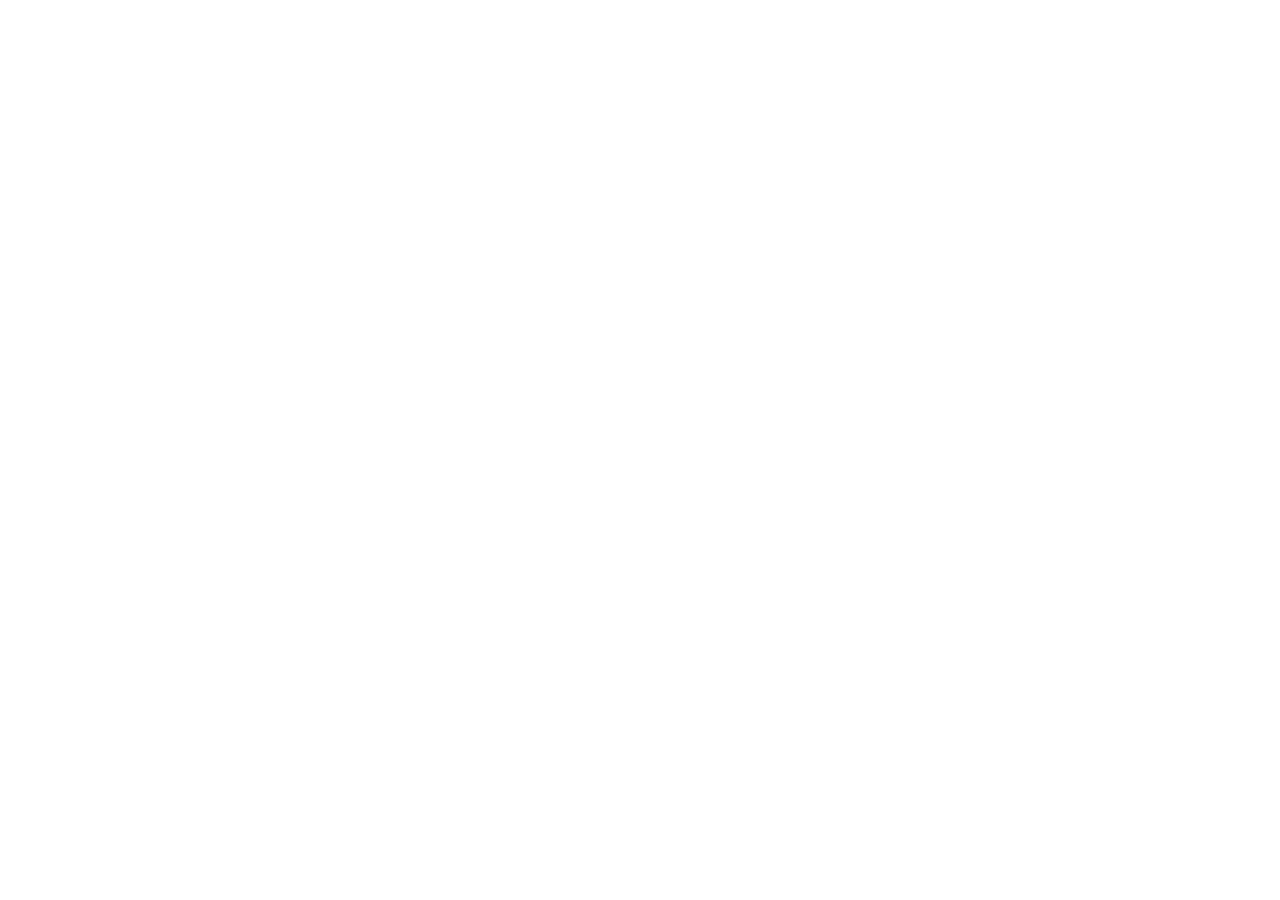
==== about.html @ 86fe2ed3 "Initial Commit" ====
<!doctype html>
<html lang="en">
  <head>
    <meta charset="UTF-8" />
    <meta name="viewport" content="width=device-width, initial-scale=1.0" />
    <title>Document</title>
    <link rel="stylesheet" href="/assets/css/main.css" />
  </head>
  <body>
    <!-- scripts -->
    <script src="./assets/javascript/language-toggle.js"></script>

    <script src="./assets/javascript/main.js"></script>
  </body>
</html>
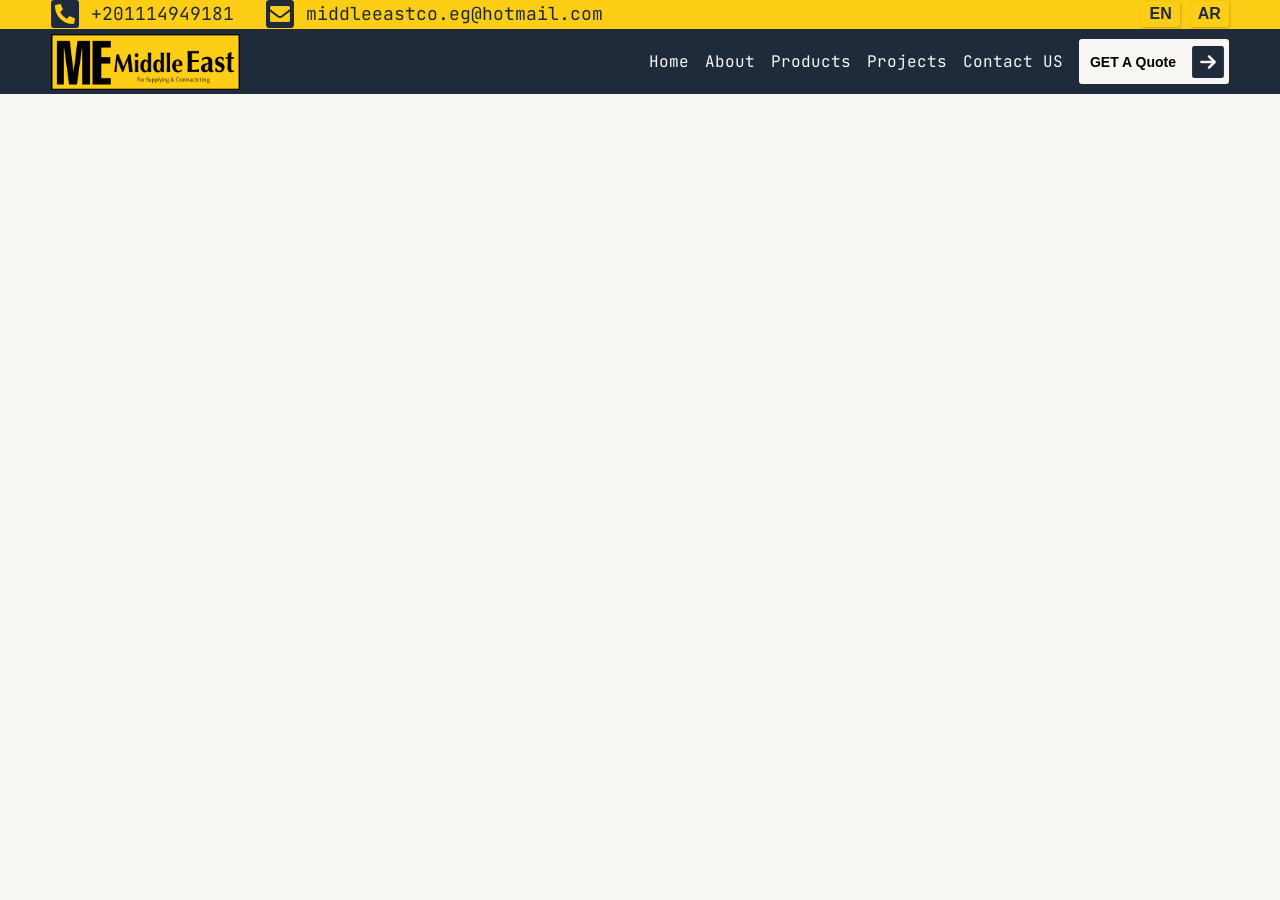
==== commit 8aad7c3a: "Header." ====
--- a/about.html
+++ b/about.html
@@ -7,6 +7,8 @@
     <link rel="stylesheet" href="/assets/css/main.css" />
   </head>
   <body>
+    <div id="header"></div>
+    <main></main>
     <!-- scripts -->
     <script src="./assets/javascript/language-toggle.js"></script>
 
--- a/assets/css/main.css
+++ b/assets/css/main.css
@@ -0,0 +1,346 @@
+/* --- JetBrainsMono- Font Family --- */
+/* Regular */
+@font-face {
+  font-family: 'JetBrains Mono';
+  src: url('./../fonts/JetBrains_Mono/JetBrainsMono-Regular.ttf') format('truetype');
+  font-weight: 400;
+  font-style: normal;
+}
+
+/* Medium */
+@font-face {
+  font-family: 'JetBrains Mono';
+  src: url('./../fonts/JetBrains_Mono/JetBrainsMono-Medium.ttf') format('truetype');
+  font-weight: 500;
+  font-style: normal;
+}
+
+/* SemiBold */
+@font-face {
+  font-family: 'JetBrains Mono';
+  src: url('./../fonts/JetBrains_Mono/JetBrainsMono-SemiBold.ttf') format('truetype');
+  font-weight: 600;
+  font-style: normal;
+}
+
+/* --- Cairo Font Family --- */
+/* Regular */
+@font-face {
+    font-family: 'Cairo';
+    src: url('./../fonts/Cairo/Cairo-Regular.ttf') format('truetype');
+    font-weight: 400;
+    font-style: normal;
+    font-display: swap;
+}
+
+/* Medium */
+@font-face {
+    font-family: 'Cairo';
+    src: url('./../Fonts/Cairo/Cairo-Medium.ttf') format('truetype');
+    font-weight: 500;
+    font-style: normal;
+    font-display: swap;
+}
+
+/* Bold */
+@font-face {
+    font-family: 'Cairo';
+    src: url('./../Fonts/Cairo/Cairo-Bold.ttf') format('truetype');
+    font-weight: 600 700;
+    font-style: normal;
+    font-display: swap;
+}
+
+/* Color Palette - Typography */
+:root {
+    /*  Color Palette */
+    --Brightyellow: #FDCE15;
+    --Bronze-gold: #A38740;
+    --Dark-blue: #1F2A3A;
+    --Warm-cream: #F8F6F2;
+    --Dark-gray: #333;
+
+    /*  Typography */
+    --En-font: 'JetBrains Mono', sans-serif;
+    --Ar-font: 'Cairo', sans-serif;
+    --textsize-large: clamp(2.5rem, 5vw, 2rem);
+    --textsize-medium: clamp(1.5rem, 4vw, 2rem);
+    --textsize-regular: 1.125rem;
+    --textsize-small: 1rem;
+    --textsize-tiny: 0.875rem;
+    --border-radius: 3px;    
+    --main-font: var(--En-font);
+}
+
+/* Heading Text */
+h1{font-size: clamp(2.5rem, 8vw, 4.5rem);}
+h2{font-size: clamp(2rem, 6vw, 3.5rem);}
+h3{font-size: clamp(1.5rem, 4vw, 2.25rem);}
+h4{font-size: clamp(1.25rem, 3vw, 1.75rem);}
+h5{font-size: clamp(1rem, 2.5vw, 1.25rem);}
+h6{font-size: clamp(0.875rem, 2vw, 1rem);}
+
+h1, h2, h3, h4, h5, h6 {
+    font-weight: 600;
+    line-height: 1.2;
+}
+h4, h5, h6 {
+    line-height: 1.6;
+}
+
+html[lang="ar"] {
+    --main-font: var(--Ar-font);
+}
+
+/* General setting */
+* { 
+    margin: 0;
+    padding: 0;
+    box-sizing: border-box;
+}
+
+body {
+    background-color: var(--Warm-cream);
+    font-family: var(--main-font);
+    line-height: 1.6; 
+}
+
+section {
+    padding-top: 5rem;
+    padding-bottom: 5rem;
+    padding: 0 8%;
+}
+
+a {
+    text-decoration: none;
+    color: inherit;
+}
+
+ul {
+    list-style: none;
+}
+
+img {
+    background-color: transparent;
+}
+
+.flip-rtl {
+    transform: scaleX(-1);
+}
+
+/* Componants */
+/* Arrow Tag */
+.arrow-tag {
+    background-color: var(--Brightyellow);
+    border-radius: var(--border-radius);
+}
+.arrow-left {
+    transform: scaleX(-1);
+}
+
+/* social Componant */
+.social-componant {
+    display: flex;
+    align-items: center;
+}
+
+.social-componant-v1 {
+    gap: 0.75rem;
+}
+
+.social-componant-v2 {
+    gap: 2rem;
+}
+
+.social-link {
+    color: var(--Dark-blue);
+    font-size: var(--textsize-regular);
+}
+
+
+/* Lang Button */
+.lang-button {
+    background-color: var(--Brightyellow);
+    color: var(--Dark-blue);
+    border: none;
+    padding: 0.25rem 0.5rem;
+    box-shadow: 1px 1px 3px rgba(0, 0, 0, 0.2);
+    font-size: var(--textsize-small);
+    font-weight: 600;
+    cursor: pointer;
+    border-radius: var(--border-radius);
+}
+
+.lang-button-active {
+    background-color: var(--Dark-blue);
+    color: var(--Warm-cream);
+}
+
+.lang-button:hover {
+    background: rgba(0, 0, 0, 0.1);
+    color : var(--Dark-gray);
+}
+
+/* Buttons */
+.button {
+    display: flex;
+    justify-content: space-between;
+    align-items: center;
+    gap: 1rem;
+    text-align: center;
+    font-size: clamp(var(--textsize-tiny), 1vw, var(--textsize-small));
+    cursor: pointer;
+    transition: all 0.5s;
+    border: none;
+    padding: 0.4rem 0.3rem 0.4rem 0.7rem;
+    border-radius: var(--border-radius);
+}
+
+.button:hover {
+    transform: perspective(1000px) translateZ(50px);
+}
+
+html[lang="ar"] .button {
+    padding: 0.4rem 0.7rem 0.4rem 0.3rem;
+}
+
+.button-primary-yellow {
+    font-weight: 600;
+    background-color: var(--Brightyellow);
+}
+
+.button-primary-light {
+    font-weight: 600;
+    background-color: var(--Warm-cream);
+}
+
+/* Button Secondary */
+.button-Secondary {
+    background-color: var(--Dark-blue);
+    color: var(--Warm-cream);
+    padding: 0.6rem 0.6rem;
+    gap: 3rem;
+}
+.btn-s-text {
+    display: flex;
+    flex-direction: column;
+    align-items: start;
+    gap: 0.4rem;
+    btn-text {
+        font-size: var(--textsize-tiny);
+        color: var(--Brightyellow);
+    }
+}
+
+/* header */
+/* Topbar */
+.topbar {
+    padding: 0 clamp(3%, 4vw, 8%);
+    background: var(--Brightyellow);
+    width: 100%;
+    display: flex;
+    justify-content: space-between;
+    align-items: center;
+    gap: 1rem;
+}
+
+.topbar-rightside {
+    display: flex;
+    align-items: center;
+    gap: 2rem;
+}
+
+/* Navigation */
+.navbar, .nav-list {
+    background-color: var(--Dark-blue);
+    display: flex;
+    text-align: center;
+    align-items: center;
+    gap: clamp(1rem, 1vw, 2rem);
+}
+
+.navbar {
+    justify-content: space-between;
+    align-items: center;
+    align-content: center;
+    padding: 0.3rem clamp(3%, 4vw, 8%);
+    gap: 1rem;
+    top: 0;
+}
+
+.img-logo{
+    height: 3.5rem; 
+}
+.html[lang="ar"] .logo {
+    background-image: url('./assets/images/logo/logo-ar.png');
+}
+
+.nav-item {
+    color: var(--Warm-cream);
+    font-size: var(--textsize-small);
+    font-weight: 400;
+}
+
+.nav-item :hover {
+    color: var(--Brightyellow);
+}
+
+/* on scroll  */
+.navbar { 
+    position: sticky;
+    z-index: 999;
+}
+
+/* Hamburger Menu */
+.ham-menu {
+    display: none;
+}
+
+@media (max-width: 870px) {
+    .topbar-rightside {
+        flex-direction: column;
+        gap: 0;
+    }
+
+    .ham-menu {
+        display: block;
+        
+    }
+
+    .nav-list {
+        position: fixed;
+        display: flex;
+        flex-direction: column;
+        height: auto;
+        background-color: var(--Brightyellow);
+        padding: 1rem;
+        border-radius: 0.5rem;
+        right: -100%;
+        transition: 0.5s ease-in-out;
+        z-index: 1000;
+        top: 7.9rem;
+    }
+    html[lang="ar"] .nav-list {
+        right: auto;
+        left: -100%;
+    }
+    html[lang="ar"] .nav-list.active {
+        left: 0%;
+    }
+
+    .nav-bottom {
+        top: 4.3rem;
+    }
+
+    .nav-item a{
+        color: var(--Dark-blue);
+        font-size: var(--textsize-small);
+    }
+
+    .nav-item a:hover {
+        color: var(--Warm-cream);
+    }
+
+    .nav-list.active{ 
+        right: 0%;}
+}
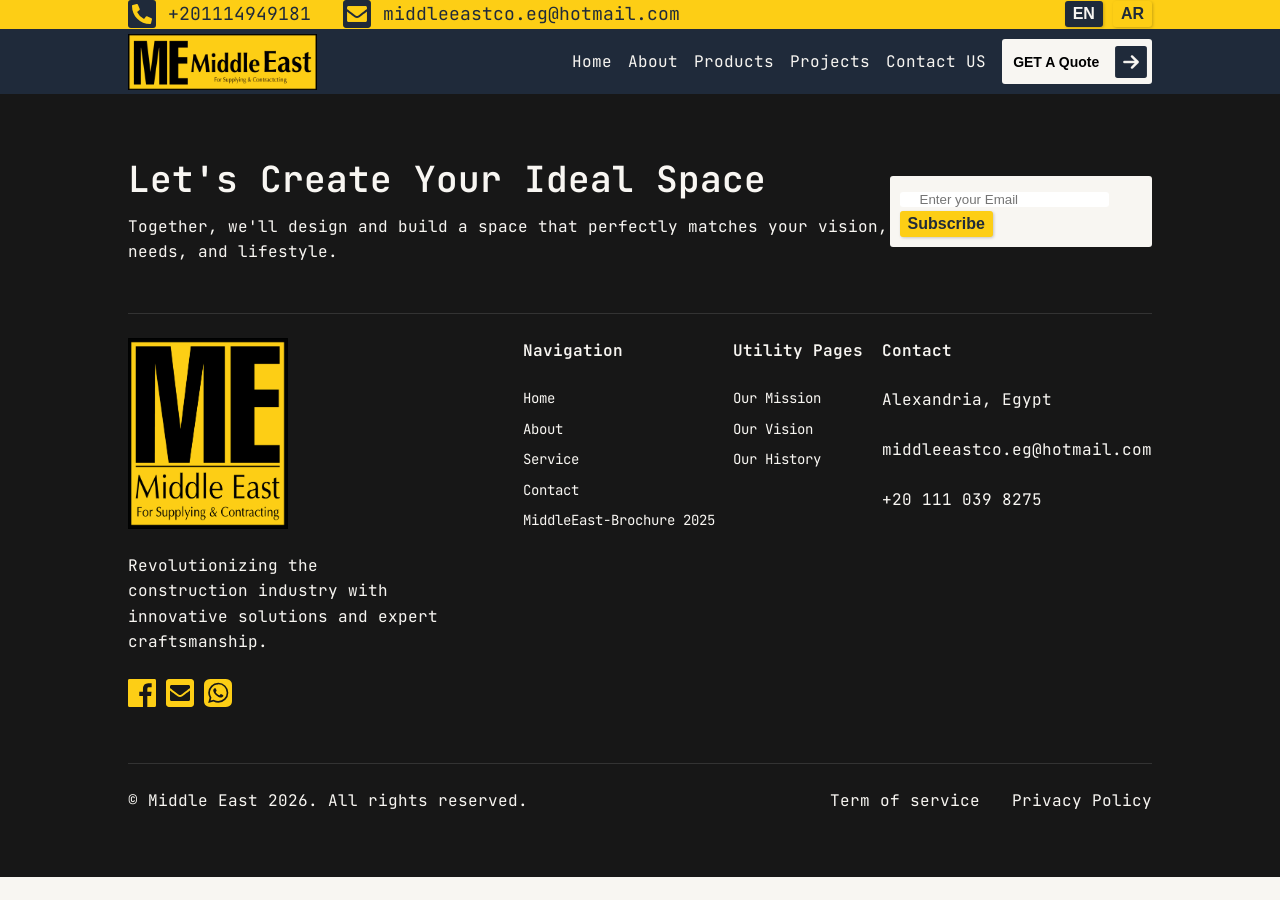
==== commit f8d9690a: "Footer." ====
--- a/about.html
+++ b/about.html
@@ -7,11 +7,13 @@
     <link rel="stylesheet" href="/assets/css/main.css" />
   </head>
   <body>
+    <!-- Header -->
     <div id="header"></div>
     <main></main>
+    <!-- Footer -->
+    <footer id="footer"></footer>
     <!-- scripts -->
+    <script src="./assets/javascript/main.js"></script>
     <script src="./assets/javascript/language-toggle.js"></script>
-
-    <script src="./assets/javascript/main.js"></script>
   </body>
 </html>
--- a/assets/css/main.css
+++ b/assets/css/main.css
@@ -70,6 +70,9 @@
     --textsize-tiny: 0.875rem;
     --border-radius: 3px;    
     --main-font: var(--En-font);
+
+    /* Dimensions */
+    --side: clamp(2rem, 10vw, 10%);
 }
 
 /* Heading Text */
@@ -108,7 +111,7 @@
 section {
     padding-top: 5rem;
     padding-bottom: 5rem;
-    padding: 0 8%;
+    padding: 0 var(--side);
 }
 
 a {
@@ -157,9 +160,8 @@
     font-size: var(--textsize-regular);
 }
 
-
-/* Lang Button */
-.lang-button {
+/* Subscribeform - lang button  */
+.button-y {
     background-color: var(--Brightyellow);
     color: var(--Dark-blue);
     border: none;
@@ -171,6 +173,22 @@
     border-radius: var(--border-radius);
 }
 
+/* Subscribe Form */
+.subscribe-form {
+    background-color: var(--Warm-cream);
+    padding: 0.6rem;
+    border-radius: var(--border-radius);
+}
+
+.subscribe-form input {
+    border: none;
+    padding: 0 20px;
+    flex-grow: 1;
+    border-radius: 3px;
+    outline: none;
+}
+
+/* Lang Button */
 .lang-button-active {
     background-color: var(--Dark-blue);
     color: var(--Warm-cream);
@@ -221,6 +239,7 @@
     padding: 0.6rem 0.6rem;
     gap: 3rem;
 }
+
 .btn-s-text {
     display: flex;
     flex-direction: column;
@@ -233,9 +252,13 @@
 }
 
 /* header */
+.topbar, .navbar{
+    padding: 0.3rem var(--side);
+}
+
 /* Topbar */
 .topbar {
-    padding: 0 clamp(3%, 4vw, 8%);
+    padding: 0 var(--side);
     background: var(--Brightyellow);
     width: 100%;
     display: flex;
@@ -263,16 +286,12 @@
     justify-content: space-between;
     align-items: center;
     align-content: center;
-    padding: 0.3rem clamp(3%, 4vw, 8%);
     gap: 1rem;
     top: 0;
 }
 
 .img-logo{
     height: 3.5rem; 
-}
-.html[lang="ar"] .logo {
-    background-image: url('./assets/images/logo/logo-ar.png');
 }
 
 .nav-item {
@@ -288,6 +307,7 @@
 /* on scroll  */
 .navbar { 
     position: sticky;
+    top: 0;
     z-index: 999;
 }
 
@@ -344,3 +364,99 @@
     .nav-list.active{ 
         right: 0%;}
 }
+
+/* Footer */
+#footer {
+    background-color: #171717;
+    color: var(--Warm-cream);
+    padding: 4rem var(--side);
+}
+
+.img-logo-ar {
+    width: 10rem;
+    height: auto;
+}
+
+.footer-divider {
+    border: none;
+    border-top: 1px solid var(--Dark-gray);
+    margin-top: 3rem;
+    margin-bottom: 1.5rem;
+}
+
+.footer-heading {
+    display: flex;
+    justify-content: space-between;
+    align-items: center;
+}
+
+.footer-head {
+    display: flex;
+    flex-direction: column;
+    gap: 0.75rem;
+}
+
+.footer-logo-container, .footer-links {
+    display: flex;
+    flex-direction: column;
+    gap: 1.5rem;
+}
+
+.footer-body {
+    display: grid;
+    grid-template-columns: 1fr 2fr;
+    justify-content: space-between;
+    gap: clamp(1rem, 9vw, 5rem);
+}
+
+.footer-links-container {
+    display: flex;
+    justify-content: space-between;
+    flex-wrap: wrap;
+    gap: 1rem;
+}
+
+.footer-links ul{
+    display: flex;
+    flex-direction: column;
+    gap: 0.5rem;
+    font-size: var(--textsize-tiny);
+}
+
+.footer-links ul li a:hover {
+    color: var(--Brightyellow);
+}
+
+.footer-bottom {
+    display: flex;
+    justify-content: space-between;
+    align-items: center;
+}
+
+.bottom-links {
+    display: flex;
+    gap: 2rem;
+}
+
+@media screen and (max-width: 800px) {
+    .footer-body {
+        grid-template-columns: 1fr;
+        gap: 3rem;
+    }
+
+    .footer-heading {
+        flex-direction: column;
+        align-items: flex-start;
+        gap: 1.5rem;
+    }
+
+    .footer-links-container {
+        flex-direction: column;
+        gap: 2rem;
+    }
+
+    .footer-bottom {
+        flex-wrap: wrap;
+    }
+    
+}
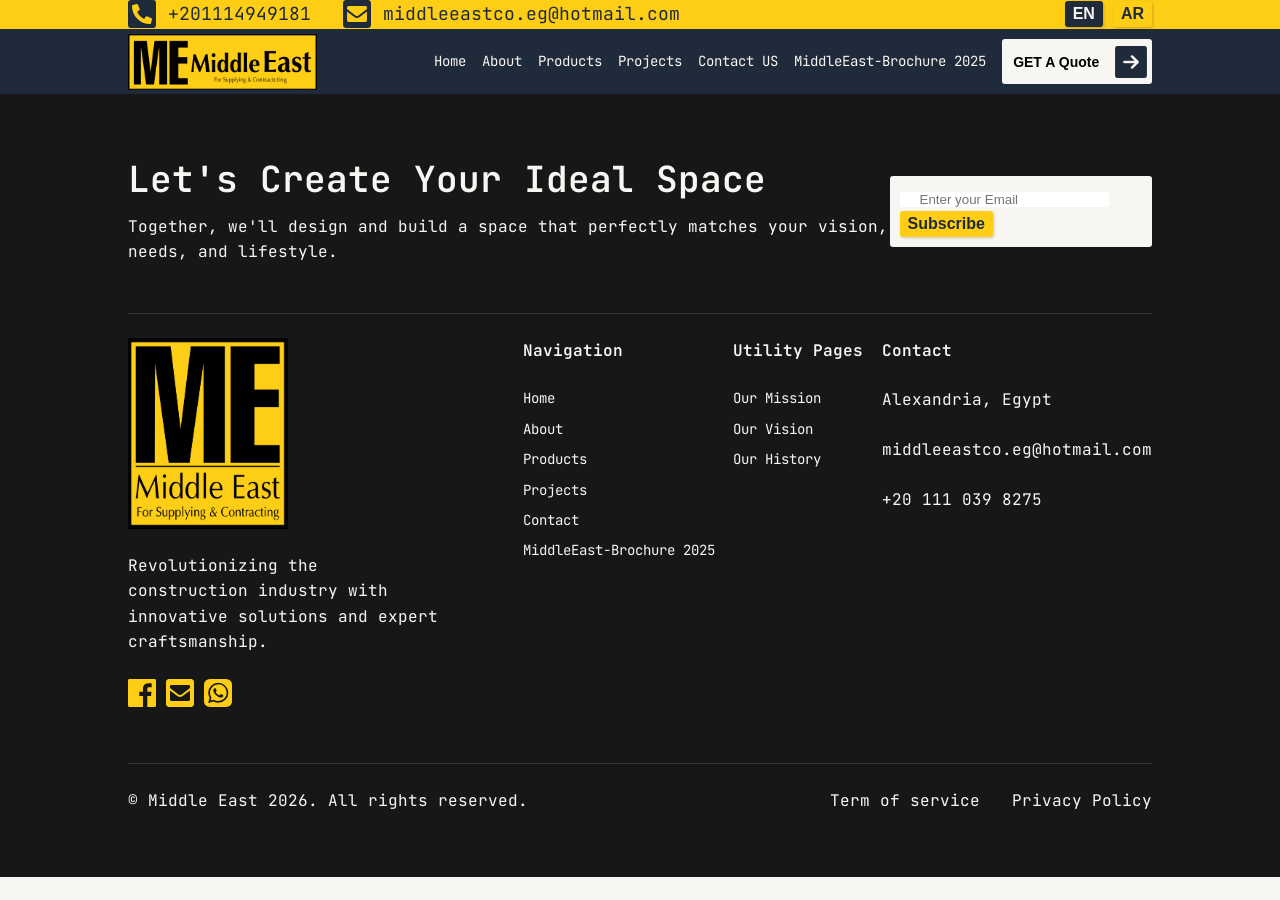
==== commit 82602f03: "Logos Section - Fix Nav" ====
--- a/about.html
+++ b/about.html
@@ -8,7 +8,8 @@
   </head>
   <body>
     <!-- Header -->
-    <div id="header"></div>
+    <div id="topbar"></div>
+    <div id="navigation"></div>
     <main></main>
     <!-- Footer -->
     <footer id="footer"></footer>
--- a/assets/css/main.css
+++ b/assets/css/main.css
@@ -64,7 +64,7 @@
     --En-font: 'JetBrains Mono', sans-serif;
     --Ar-font: 'Cairo', sans-serif;
     --textsize-large: clamp(2.5rem, 5vw, 2rem);
-    --textsize-medium: clamp(1.5rem, 4vw, 2rem);
+    --textsize-medium: clamp(1.5rem, 4vw, 1.5rem);
     --textsize-regular: 1.125rem;
     --textsize-small: 1rem;
     --textsize-tiny: 0.875rem;
@@ -77,7 +77,7 @@
 
 /* Heading Text */
 h1{font-size: clamp(2.5rem, 8vw, 4.5rem);}
-h2{font-size: clamp(2rem, 6vw, 3.5rem);}
+h2{font-size: clamp(1.5rem, 6vw, 3.5rem);}
 h3{font-size: clamp(1.5rem, 4vw, 2.25rem);}
 h4{font-size: clamp(1.25rem, 3vw, 1.75rem);}
 h5{font-size: clamp(1rem, 2.5vw, 1.25rem);}
@@ -109,9 +109,10 @@
 }
 
 section {
-    padding-top: 5rem;
-    padding-bottom: 5rem;
-    padding: 0 var(--side);
+    padding-bottom: 3rem;
+    /* padding-top: 2rem; */
+    padding-left: var(--side);
+    padding-right: var(--side);
 }
 
 a {
@@ -212,6 +213,7 @@
     border: none;
     padding: 0.4rem 0.3rem 0.4rem 0.7rem;
     border-radius: var(--border-radius);
+    width: fit-content;
 }
 
 .button:hover {
@@ -296,7 +298,7 @@
 
 .nav-item {
     color: var(--Warm-cream);
-    font-size: var(--textsize-small);
+    font-size: var(--textsize-tiny);
     font-weight: 400;
 }
 
@@ -305,7 +307,7 @@
 }
 
 /* on scroll  */
-.navbar { 
+#navigation { 
     position: sticky;
     top: 0;
     z-index: 999;
@@ -323,8 +325,7 @@
     }
 
     .ham-menu {
-        display: block;
-        
+        display: block;  
     }
 
     .nav-list {
@@ -457,6 +458,231 @@
 
     .footer-bottom {
         flex-wrap: wrap;
-    }
-    
-}+    }    
+}
+
+/* Hero section v1 - v2 */
+.hero-v1-v2 {
+    display: flex;
+    flex-direction: column;
+    justify-content: center;
+    align-items: center;
+    align-content: center;
+    gap: 2rem;
+    height: 100%;
+    position: relative; 
+    min-height: 75vh;
+    margin-bottom: 3.5rem;
+}
+
+.hero-v1 {
+    align-items: flex-start;
+}
+
+.hero-v2 {
+    align-items: center;
+}
+
+.hero-v1-v2::before {
+    content: '';
+    position: absolute;
+    top: 0;
+    left: 0;
+    width: 100%;
+    height: 100%;
+    background-size: cover;
+    background-position: center;
+    z-index: -1000;
+}
+
+.hero-v1::before {
+    mask-image: linear-gradient(to right, transparent, var(--Dark-blue));
+    background-image: url('./../images/hero/hero-bg.jpg');
+}
+
+.hero-v2::before {
+    filter: brightness(150%) blur(0.3rem) contrast(50%);
+    background-image: url('./../images/hero/insulation-options-for-steel-buildings.jpg');
+}
+
+html[lang="ar"] .hero-v1::before {
+    mask-image: linear-gradient(to right, transparent, var(--Dark-blue));
+    transform: scaleX(-1);
+}
+
+.hero-highlight, .hero-description-v2 {
+    color: var(--Brightyellow);
+    text-shadow: 2px 2px 4px var(--Dark-blue);
+}
+.hero-highlight-v2, .hero-title-v1 {
+    color: var(--Dark-blue);
+    text-align: center 
+}
+
+.hero-description-v1 {
+    color: var(--Dark-blue);
+    font-size: var(--textsize-small);
+    font-weight: 700;
+    max-width: 55%;
+}
+
+.Buttons-container-v1 {
+    display: flex;
+    gap: 1rem;
+    margin-top: 2rem;
+}
+
+/* Cards (product - project) */
+.card, .product-details, .product-section, .projects-section{
+    display: flex;
+    flex-direction: column;
+}
+
+.product-section, .projects-section {
+    padding: 3% clamp(10%, 2vw, 18%);
+    gap: 3rem;
+}
+.card {
+    background-color: #e9e8e8;
+    border-radius: 2rem;
+    padding: 1.5rem;
+    gap: 1rem;
+}
+
+.card-container{
+    display: grid;
+    grid-template-columns: repeat(3, 1fr);
+    gap: 4rem;
+}
+
+.product-details {
+    justify-items: start;
+}
+.card-img {
+    aspect-ratio: 4/3;
+    border-radius: 2rem;
+    width: 100%;
+    height: auto;
+    object-fit: cover;
+}
+
+.product{
+    padding-top: 0.1rem;
+    padding-bottom: 0.3rem;
+    border-bottom: 1px dashed gray;
+    font-size: var(--textsize-tiny);
+}
+
+@media screen and (max-width: 800px) {
+    .card-container {
+    grid-template-columns: repeat(2, 1fr);
+    }
+}
+
+@media screen and (max-width: 430px) {
+    .card-container {
+    grid-template-columns: 1fr;
+    }
+}
+
+/* Projects Section */
+.featured-project {
+    background-color: #e9e8e8;
+    border-radius: 2rem;
+    padding: 1.5rem;
+    display: grid;
+    grid-template-columns: repeat(2, 1fr);
+    gap: 2.5rem;
+}
+
+.project-details {
+    display: flex;
+    flex-direction: column;
+    justify-content: center;
+    align-items: start;
+    gap: 3rem;
+}
+
+.featured-img {
+    aspect-ratio: 4/3;
+    border-radius: 2rem;
+    width: 100%;
+    height: auto;
+    object-fit: cover;
+}
+
+/* Logos section */
+.logo-component {
+  display: flex;
+  flex-direction: column;
+  align-items: center;
+  gap: 1.5rem;
+  width: 100%;
+  overflow: hidden;
+}
+
+.logo-component-header {
+  font-size: 1.25rem;
+  font-weight: 600;
+  margin: 0;
+}
+
+.logo-scroll-wrapper {
+  width: 100%;
+  overflow: hidden;
+}
+
+.logo-track {
+  display: flex;
+  gap: clamp(2rem, 7vw, 5rem);
+  animation: scroll 50s infinite linear;
+  width: max-content;
+}
+
+@keyframes scroll {
+  from { transform: translateX(0); }
+  to { transform: translateX(-50%); }
+}
+
+.product-logo {
+  height: clamp(0.5rem, 4vw, 3.5rem);
+  width: auto;
+  opacity: 0.6;
+  filter: grayscale(30%);
+  transition: all 0.3s ease;
+  flex-shrink: 0;
+}
+
+.product-logo:hover {
+  opacity: 1;
+  filter: grayscale(0%);
+}
+
+@media (max-width: 500px) {
+  .logo-scroll-wrapper {
+    width: 100%;
+    mask-image: none;
+    overflow: visible;
+  }
+  .logo-track {
+    display: grid;
+    grid-template-columns: repeat(2, 1fr);
+    gap: 1rem;
+    animation: none;
+    width: 100%;
+  }
+  .product-logo {
+    justify-self: center;
+  }
+
+  .D-product-logo {
+    display: none;
+  }
+}
+
+@media (prefers-reduced-motion: reduce) {
+    .logos-icons {
+        animation: none;
+        overflow-x: auto;
+    }
+}
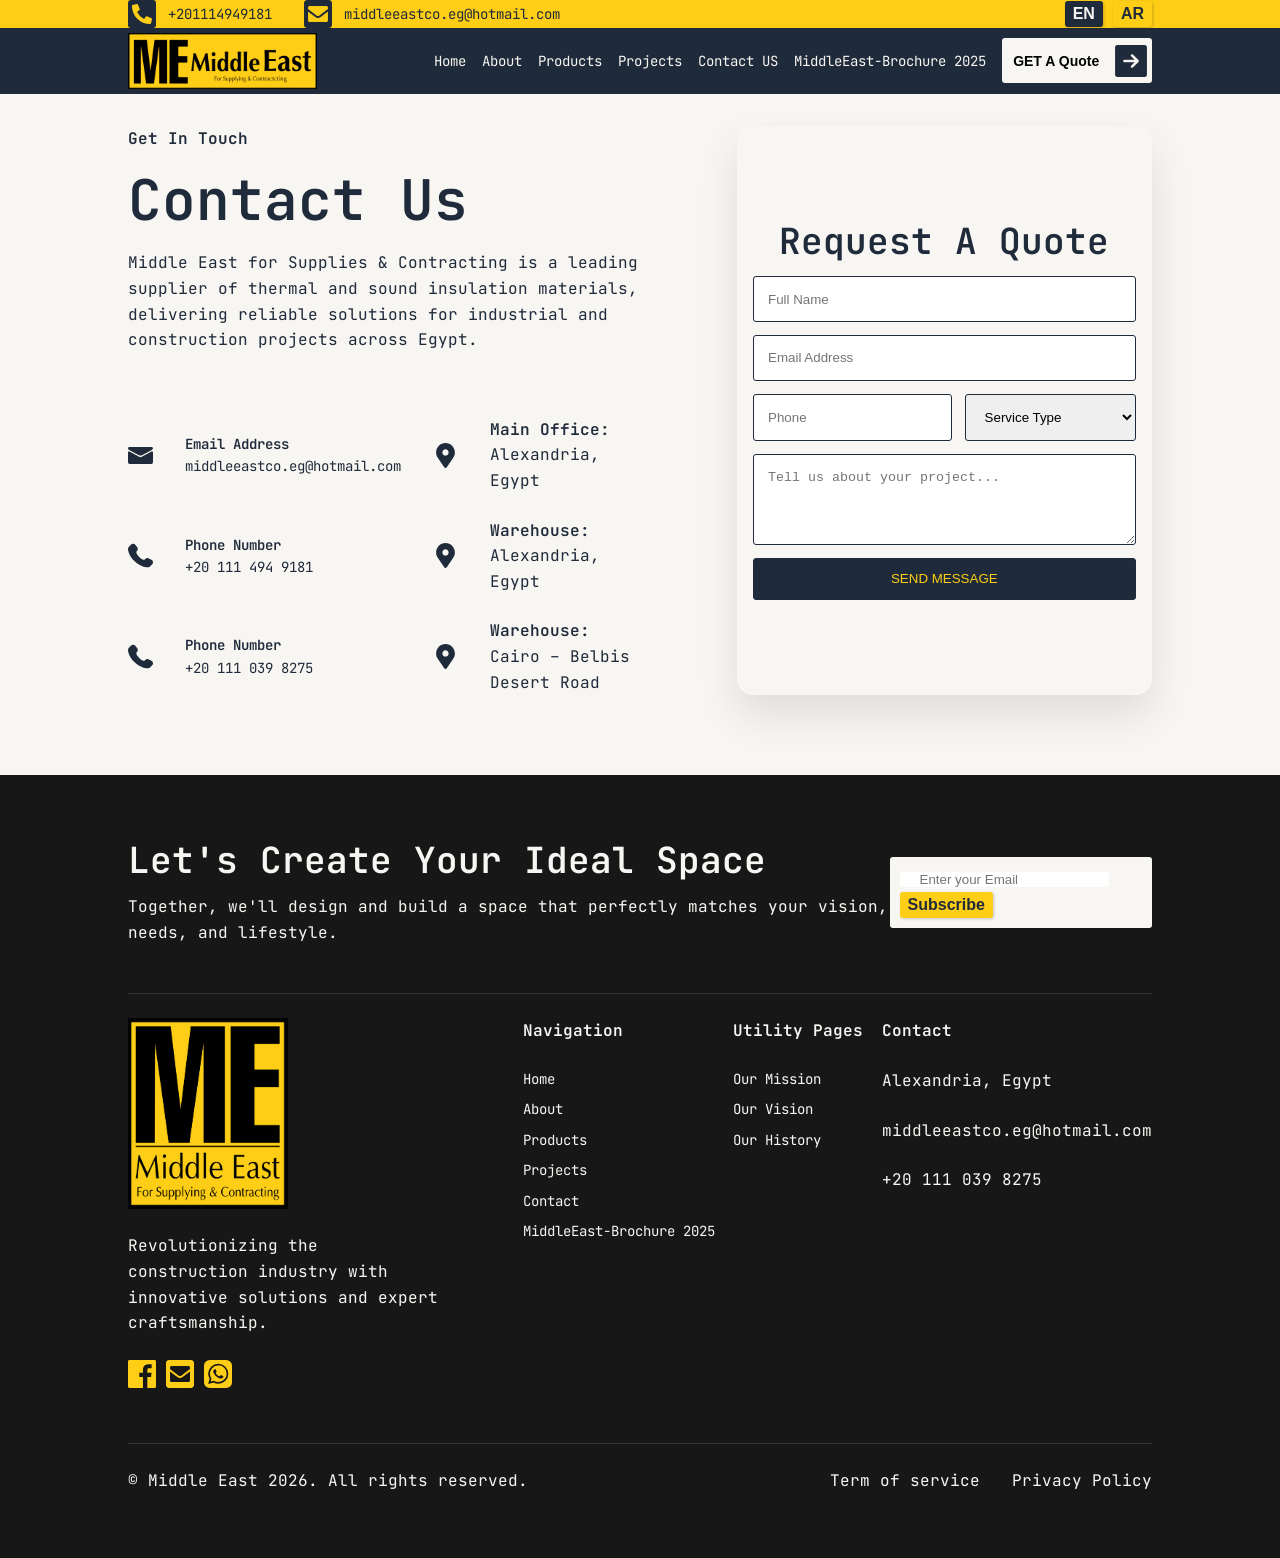
==== commit cd370845: "Contact Us Section." ====
--- a/about.html
+++ b/about.html
@@ -10,7 +10,10 @@
     <!-- Header -->
     <div id="topbar"></div>
     <div id="navigation"></div>
-    <main></main>
+    <main>
+      <!-- Contact Us section -->
+      <section class="contact_us_section"></section>
+    </main>
     <!-- Footer -->
     <footer id="footer"></footer>
     <!-- scripts -->
--- a/assets/css/main.css
+++ b/assets/css/main.css
@@ -109,8 +109,8 @@
 }
 
 section {
-    padding-bottom: 3rem;
-    /* padding-top: 2rem; */
+    padding-bottom: 2rem;
+    padding-top: 2rem;
     padding-left: var(--side);
     padding-right: var(--side);
 }
@@ -158,7 +158,7 @@
 
 .social-link {
     color: var(--Dark-blue);
-    font-size: var(--textsize-regular);
+    font-size: var(--textsize-tiny);
 }
 
 /* Subscribeform - lang button  */
@@ -472,7 +472,7 @@
     height: 100%;
     position: relative; 
     min-height: 75vh;
-    margin-bottom: 3.5rem;
+    margin-bottom: 2rem;
 }
 
 .hero-v1 {
@@ -579,7 +579,7 @@
     }
 }
 
-@media screen and (max-width: 430px) {
+@media screen and (max-width: 500px) {
     .card-container {
     grid-template-columns: 1fr;
     }
@@ -609,6 +609,11 @@
     width: 100%;
     height: auto;
     object-fit: cover;
+}
+@media screen and (max-width: 500px) {
+    .featured-project {
+    grid-template-columns: 1fr;
+    }
 }
 
 /* Logos section */
@@ -686,3 +691,83 @@
         overflow-x: auto;
     }
 }
+
+/* Contact Us Section */
+.contact_us_section {
+    color: var(--Dark-blue);
+    display: grid;
+    grid-template-columns: 1.5fr 1fr;
+    gap: 5rem;
+    padding-bottom: 5rem;
+}
+.contact-section-left {
+    display: flex;
+    flex-direction: column;
+    gap: 1rem;
+}
+
+.contact-section-title {
+    font-weight: 700;
+    font-size: var(--textsize-small);
+}
+
+.social-media-v2-container {
+    padding-top: 3rem;
+    display: grid;
+    grid-template-columns: repeat(2, 1fr);
+    column-gap: clamp(2rem, 1vw, 6rem);
+    row-gap: clamp(1.5rem, 1vw, 2rem);
+}
+
+.contact-section-right {
+    display: flex;
+    flex-direction: column;
+    gap: 9rem;
+}
+
+.contact-form-card {
+    display: flex;
+    flex-direction: column;
+    gap: clamp(0.5rem, 1vw, 1.5rem);
+    align-items: center;
+    justify-content: center;
+    padding: clamp(1rem, 1vw, 2.5rem);
+    border-radius: 1rem;
+    box-shadow: 0 20px 40px rgba(0,0,0,0.1);
+}
+
+.contact-form {
+    display: flex;
+    flex-direction: column;
+    gap: clamp(0.5rem, 1vw, 1.5rem);
+}
+
+.contact-form input, .contact-form select, .contact-form textarea, .submit-btn {
+    padding: 0.9rem;
+    border: 1px solid var(--Dark-blue);
+    border-radius: var(--border-radius);
+}
+
+.form-row {
+    display: grid;
+    grid-template-columns: 1fr 1fr;
+    gap: clamp(0.5rem, 1vw, 1rem);
+}
+
+.submit-btn {
+    background: var(--Dark-blue);
+    color: var(--Brightyellow);
+    padding: clamp(0.8rem, 1vw, 2rem);
+    cursor: pointer;
+}
+
+@media (max-width: 800px) {
+    .contact_us_section {
+        grid-template-columns: 1fr;
+    }
+}
+@media (max-width: 500px) {
+    .social-media-v2-container {
+        grid-template-columns: 1fr;
+    }
+}
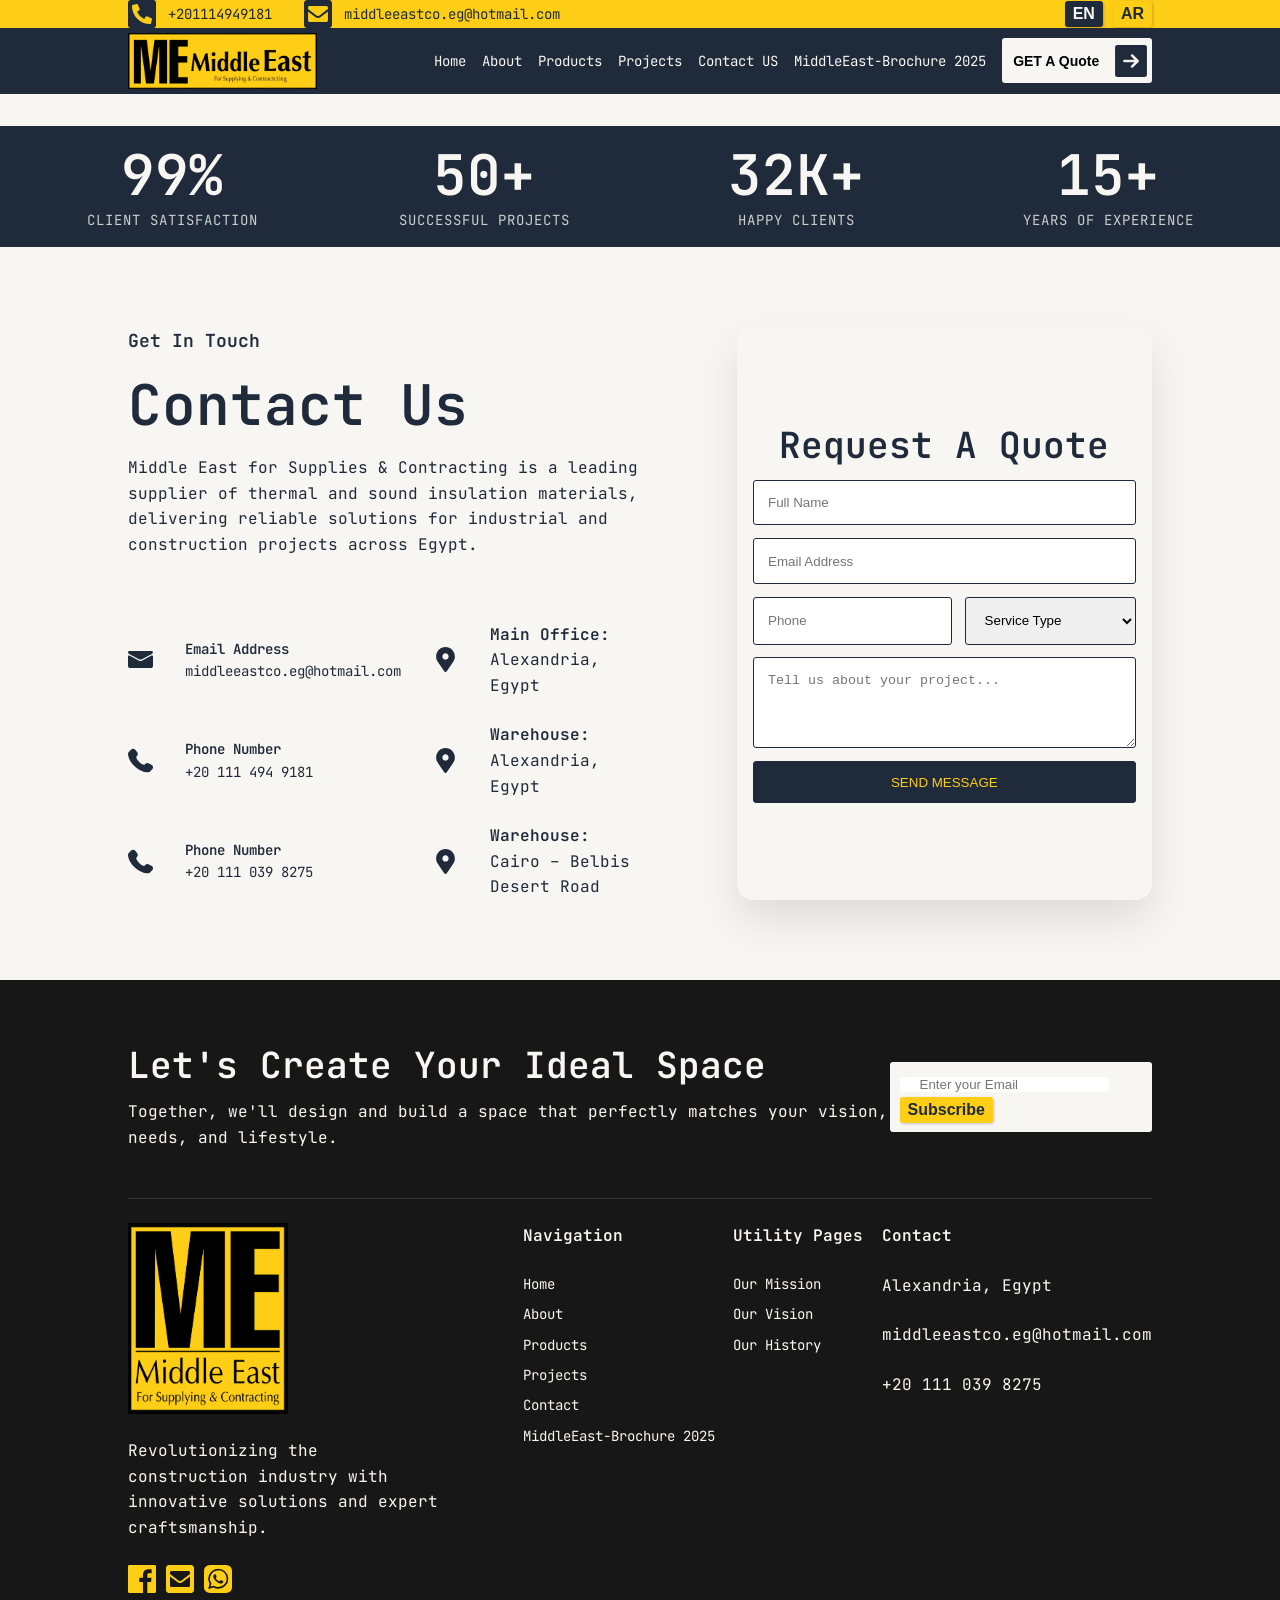
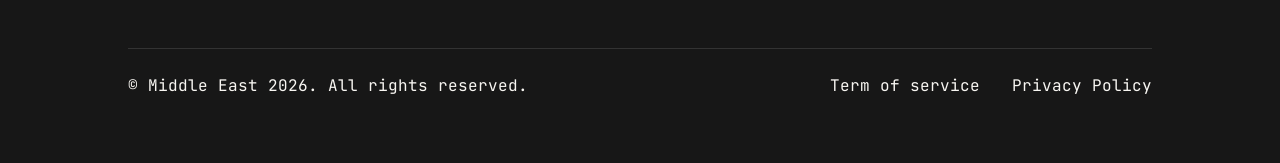
==== commit d6d29f54: "Home Page (status - about - projects) sections." ====
--- a/about.html
+++ b/about.html
@@ -4,13 +4,35 @@
     <meta charset="UTF-8" />
     <meta name="viewport" content="width=device-width, initial-scale=1.0" />
     <title>Document</title>
-    <link rel="stylesheet" href="/assets/css/main.css" />
+    <link rel="stylesheet" href="./assets/css/main.css" />
   </head>
   <body>
     <!-- Header -->
     <div id="topbar"></div>
     <div id="navigation"></div>
     <main>
+      <!-- Status Section -->
+      <div class="stats-section">
+        <ul class="stats-list">
+          <li class="stat-item">
+            <h2>99%</h2>
+            <p>Client Satisfaction</p>
+          </li>
+          <li class="stat-item">
+            <h2>50+</h2>
+            <p>Successful Projects</p>
+          </li>
+          <li class="stat-item">
+            <h2>32K+</h2>
+            <p>Happy Clients</p>
+          </li>
+          <li class="stat-item">
+            <h2>15+</h2>
+            <p>Years of Experience</p>
+          </li>
+        </ul>
+      </div>
+
       <!-- Contact Us section -->
       <section class="contact_us_section"></section>
     </main>
--- a/assets/css/main.css
+++ b/assets/css/main.css
@@ -110,7 +110,7 @@
 
 section {
     padding-bottom: 2rem;
-    padding-top: 2rem;
+    padding-top: 5rem;
     padding-left: var(--side);
     padding-right: var(--side);
 }
@@ -522,7 +522,7 @@
 .hero-description-v1 {
     color: var(--Dark-blue);
     font-size: var(--textsize-small);
-    font-weight: 700;
+    font-weight: 600;
     max-width: 55%;
 }
 
@@ -706,9 +706,9 @@
     gap: 1rem;
 }
 
-.contact-section-title {
-    font-weight: 700;
-    font-size: var(--textsize-small);
+.Section-tag {
+    font-weight: 600;
+    font-size: var(--textsize-regular);
 }
 
 .social-media-v2-container {
@@ -771,3 +771,124 @@
         grid-template-columns: 1fr;
     }
 }
+
+/* About Us Section */
+.about-us {
+    color: var(--Dark-blue);
+    display: flex;
+    justify-content: space-between;
+    align-items: center;
+}
+
+.about-content {
+    display: flex;
+    flex-direction: column;
+    gap: 3rem;
+}
+
+.about-heading {
+    font-weight: 600;
+}
+
+.about-description {
+    width: 85%;
+    text-align: justify;
+}
+
+.about-img {
+    box-shadow: -1.5rem -1.5rem  var(--Brightyellow);
+    border-radius: var(--border-radius);
+}
+
+@media (max-width: 800px) {
+    .about-us {
+        flex-direction: column;
+        gap: 3rem;
+    }
+    .about-img {
+        box-shadow: -1rem -1rem  var(--Brightyellow);
+        width: 70%;
+    }
+}
+
+/* Discover Projects Section */
+
+.d-projects-content, .d-projects-head, .d-projects-section {
+    display: flex;
+    flex-direction: column;
+    justify-content: center;
+    align-items: center;
+}
+
+.d-projects-content {
+    gap: 1rem;
+    margin-bottom: 3rem;
+}
+.d-projects-description {
+    font-size: var(--textsize-regular);
+}
+
+.d-projects-imgs {
+    display: flex;
+    position: relative;
+    height: 30rem;
+    vertical-align: middle;
+    float: right;
+    gap: 0.5rem;
+    justify-content: center;
+    padding-bottom: -4rem;
+    padding-top: -10rem;
+}
+
+.d-projects-imgs img {
+    width: 16%;
+    object-fit: cover;
+    object-position: center;
+    opacity: 0.6;
+}
+
+.d-projects-imgs img:hover {
+  opacity: 1;
+}
+
+.button-overlay {
+    position: absolute;
+    bottom: 1rem;
+    left: 3rem;
+}
+
+@media (max-width: 800px) {
+    .d-projects-imgs {
+        height: 20rem;
+    }
+    .d-projects-imgs img {
+        width: 25%;
+    }
+}
+
+/* stats-section */
+.stats-section {
+    padding-top: 2rem;
+}
+.stats-list {
+    background-color: var(--Dark-blue); 
+    color: var(--Warm-cream);
+    display: grid;
+    grid-template-columns: repeat(4, 1fr); 
+    padding: 1rem clamp(1rem, 1vw, 8rem);
+    text-align: center;
+}
+
+.stat-item p {
+    font-size: clamp(var(--textsize-tiny), 1vw, var(--textsize-small));
+    text-transform: uppercase;
+    letter-spacing: 1px;
+    opacity: 0.8;
+}
+
+@media (max-width: 800px) {
+    .stats-list {
+        grid-template-columns: repeat(2, 1fr); 
+        gap: 2rem;
+    }
+}
